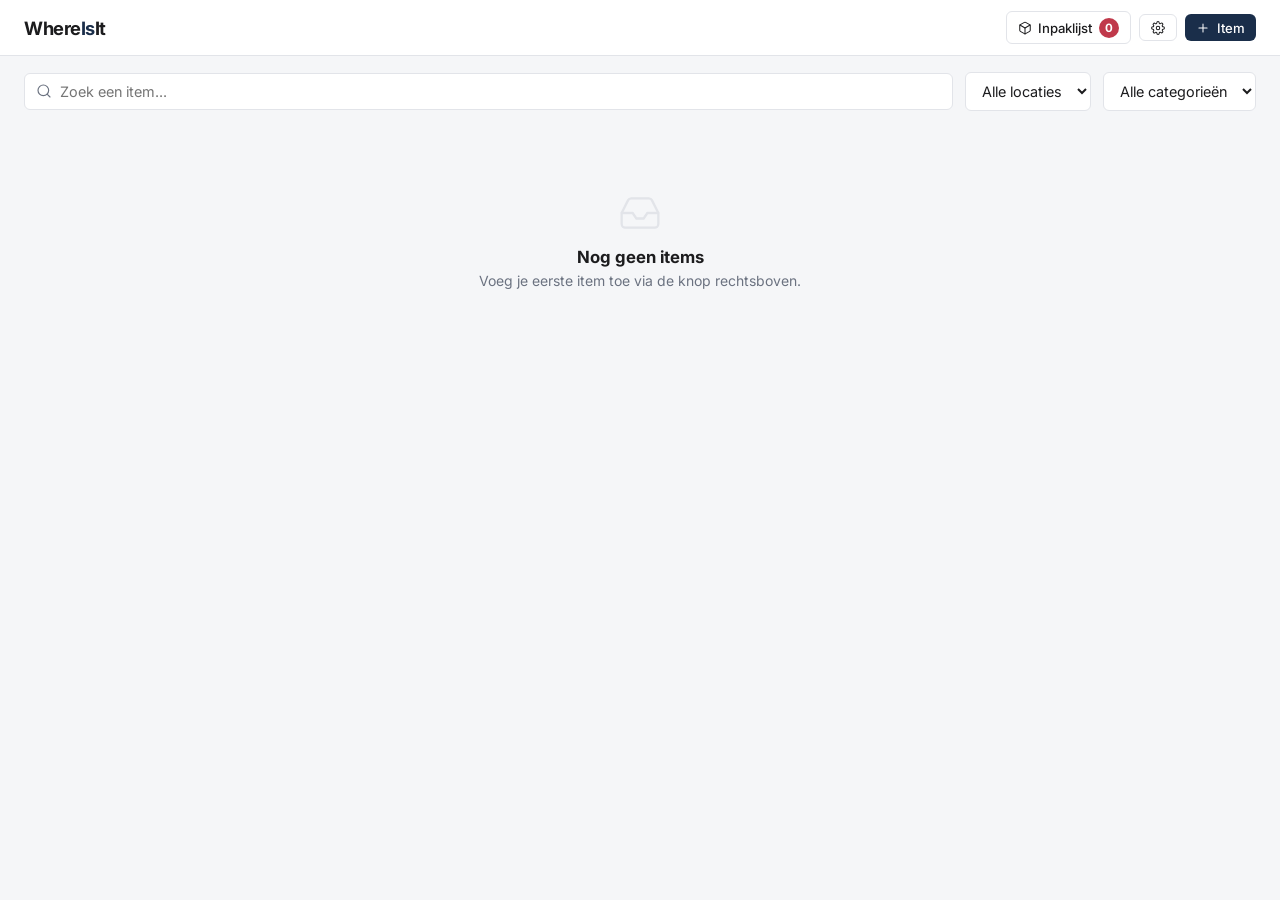
==== index.html @ 92413d5d "Split the html file in their own files" ====
<!DOCTYPE html>
<html lang="nl">
<head>
  <meta charset="UTF-8" />
  <meta name="viewport" content="width=device-width, initial-scale=1.0, viewport-fit=cover" />
  <title>WhereIsIt</title>
  <link rel="preconnect" href="https://fonts.googleapis.com" />
  <link rel="preconnect" href="https://fonts.gstatic.com" crossorigin />
  <link href="https://fonts.googleapis.com/css2?family=Inter:wght@400;500;600;700&display=swap" rel="stylesheet" />
  <link rel="stylesheet" href="style.css" />
</head>
<body>

<!-- TOPBAR -->
<header class="topbar">
  <div class="topbar-logo">Where<span>Is</span>It</div>
  <div class="topbar-actions">
    <button class="btn btn-ghost btn-sm" id="openPackingBtn">
      <span class="ic">
        <svg viewBox="0 0 24 24"><path d="M21 16V8a2 2 0 0 0-1-1.73l-7-4a2 2 0 0 0-2 0l-7 4A2 2 0 0 0 3 8v8a2 2 0 0 0 1 1.73l7 4a2 2 0 0 0 2 0l7-4A2 2 0 0 0 21 16z"/><polyline points="3.27 6.96 12 12.01 20.73 6.96"/><line x1="12" y1="22.08" x2="12" y2="12"/></svg>
      </span>
      Inpaklijst
      <span class="pack-count" id="packCount">0</span>
    </button>
    <button class="btn btn-ghost btn-sm" id="openSettingsBtn" title="Instellingen">
      <span class="ic">
        <svg viewBox="0 0 24 24"><circle cx="12" cy="12" r="3"/><path d="M19.4 15a1.65 1.65 0 0 0 .33 1.82l.06.06a2 2 0 0 1-2.83 2.83l-.06-.06a1.65 1.65 0 0 0-1.82-.33 1.65 1.65 0 0 0-1 1.51V21a2 2 0 0 1-4 0v-.09A1.65 1.65 0 0 0 9 19.4a1.65 1.65 0 0 0-1.82.33l-.06.06a2 2 0 0 1-2.83-2.83l.06-.06A1.65 1.65 0 0 0 4.68 15a1.65 1.65 0 0 0-1.51-1H3a2 2 0 0 1 0-4h.09A1.65 1.65 0 0 0 4.6 9a1.65 1.65 0 0 0-.33-1.82l-.06-.06a2 2 0 0 1 2.83-2.83l.06.06A1.65 1.65 0 0 0 9 4.68a1.65 1.65 0 0 0 1-1.51V3a2 2 0 0 1 4 0v.09a1.65 1.65 0 0 0 1 1.51 1.65 1.65 0 0 0 1.82-.33l.06-.06a2 2 0 0 1 2.83 2.83l-.06.06A1.65 1.65 0 0 0 19.4 9a1.65 1.65 0 0 0 1.51 1H21a2 2 0 0 1 0 4h-.09a1.65 1.65 0 0 0-1.51 1z"/></svg>
      </span>
    </button>
    <button class="btn btn-primary btn-sm" id="openAddBtn">
      <span class="ic">
        <svg viewBox="0 0 24 24"><line x1="12" y1="5" x2="12" y2="19"/><line x1="5" y1="12" x2="19" y2="12"/></svg>
      </span>
      Item
    </button>
  </div>
</header>

<!-- TOOLBAR -->
<div class="toolbar">
  <div class="search-wrap">
    <span class="search-icon ic">
      <svg viewBox="0 0 24 24"><circle cx="11" cy="11" r="8"/><line x1="21" y1="21" x2="16.65" y2="16.65"/></svg>
    </span>
    <input class="search-input" id="searchInput" type="search" placeholder="Zoek een item..." />
  </div>
  <select class="filter-select" id="filterLoc"></select>
  <select class="filter-select" id="filterCat">
    <option value="">Alle categorieën</option>
  </select>
</div>

<!-- PACK BANNER -->
<div class="pack-banner" id="packBanner" style="display:none">
  <span class="pack-banner-title">
    <span class="ic">
      <svg viewBox="0 0 24 24"><path d="M21 16V8a2 2 0 0 0-1-1.73l-7-4a2 2 0 0 0-2 0l-7 4A2 2 0 0 0 3 8v8a2 2 0 0 0 1 1.73l7 4a2 2 0 0 0 2 0l7-4A2 2 0 0 0 21 16z"/><polyline points="3.27 6.96 12 12.01 20.73 6.96"/><line x1="12" y1="22.08" x2="12" y2="12"/></svg>
    </span>
    Inpaklijst actief
  </span>
  <div style="display:flex;gap:.5rem">
    <button class="btn btn-ghost btn-sm" id="openPackingBtn2">Bekijken</button>
    <button class="btn btn-ghost btn-sm" id="clearPackBtn">Leegmaken</button>
  </div>
</div>

<!-- ITEM GRID -->
<div class="grid" id="itemGrid"></div>

<!-- MODAL: ITEM TOEVOEGEN / BEWERKEN -->
<div class="modal-backdrop" id="itemModal">
  <div class="modal">
    <div class="modal-header">
      <span class="modal-title" id="itemModalTitle">Item toevoegen</span>
      <button class="modal-close" id="itemModalClose"><svg viewBox="0 0 24 24"><line x1="18" y1="6" x2="6" y2="18"/><line x1="6" y1="6" x2="18" y2="18"/></svg></button>
    </div>
    <div class="form-group">
      <label class="form-label">Naam</label>
      <input class="form-input" id="fName" placeholder="Bijv. Voetbalschoenen" />
    </div>
    <div class="form-row">
      <div class="form-group">
        <label class="form-label">Locatie</label>
        <select class="form-select" id="fLoc"></select>
      </div>
      <div class="form-group">
        <label class="form-label">Categorie</label>
        <select class="form-select" id="fCat">
          <option>Kleding</option><option>Elektronica</option><option>Sport</option>
          <option>School</option><option>Persoonlijk</option><option>Overig</option>
        </select>
      </div>
    </div>
    <div class="form-group">
      <label class="form-label">Notitie (optioneel)</label>
      <textarea class="form-textarea" id="fNote" placeholder="Extra informatie..."></textarea>
    </div>
    <div class="form-group">
      <label class="form-label">Foto (optioneel)</label>
      <div class="img-preview" id="imgPreview">
        <svg id="imgPlaceholderIcon" viewBox="0 0 24 24"><rect x="3" y="3" width="18" height="18" rx="2"/><circle cx="8.5" cy="8.5" r="1.5"/><polyline points="21 15 16 10 5 21"/></svg>
        <span id="imgPlaceholderText">Klik om foto toe te voegen</span>
        <img id="imgPreviewImg" src="" style="display:none" alt="preview" />
        <input type="file" accept="image/*" id="fImg" />
      </div>
    </div>
    <div class="modal-footer">
      <button class="btn btn-ghost" id="itemModalCancel">Annuleren</button>
      <button class="btn btn-primary" id="itemModalSave">Opslaan</button>
    </div>
  </div>
</div>

<!-- MODAL: VERWIJDER BEVESTIGING -->
<div class="modal-backdrop" id="deleteModal">
  <div class="modal" style="max-width:360px">
    <div class="modal-header">
      <span class="modal-title">Item verwijderen</span>
      <button class="modal-close" id="deleteModalClose"><svg viewBox="0 0 24 24"><line x1="18" y1="6" x2="6" y2="18"/><line x1="6" y1="6" x2="18" y2="18"/></svg></button>
    </div>
    <p style="font-size:.9rem;color:var(--text-muted)">Weet je zeker dat je <strong id="deleteItemName"></strong> wil verwijderen? Dit kan niet ongedaan worden gemaakt.</p>
    <div class="modal-footer">
      <button class="btn btn-ghost" id="deleteCancelBtn">Annuleren</button>
      <button class="btn btn-danger" id="deleteConfirmBtn">Verwijderen</button>
    </div>
  </div>
</div>

<!-- MODAL: INPAKLIJST -->
<div class="modal-backdrop" id="packModal">
  <div class="modal">
    <div class="modal-header">
      <span class="modal-title">Inpaklijst</span>
      <button class="modal-close" id="packModalClose"><svg viewBox="0 0 24 24"><line x1="18" y1="6" x2="6" y2="18"/><line x1="6" y1="6" x2="18" y2="18"/></svg></button>
    </div>
    <p style="font-size:.85rem;color:var(--text-muted)">Items die je wil meenemen bij je volgende verhuizing.</p>
    <div class="pack-list" id="packList"></div>
    <div class="modal-footer">
      <button class="btn btn-ghost" id="clearPackBtn2">Lijst leegmaken</button>
      <button class="btn btn-primary" id="packModalClose2">Sluiten</button>
    </div>
  </div>
</div>

<!-- MODAL: INSTELLINGEN -->
<div class="modal-backdrop" id="settingsModal">
  <div class="modal">
    <div class="modal-header">
      <span class="modal-title">Instellingen</span>
      <button class="modal-close" id="settingsModalClose"><svg viewBox="0 0 24 24"><line x1="18" y1="6" x2="6" y2="18"/><line x1="6" y1="6" x2="18" y2="18"/></svg></button>
    </div>
    <p style="font-size:.84rem;color:var(--text-muted);font-weight:500;text-transform:uppercase;letter-spacing:.04em">Locatienamen</p>
    <div class="form-row">
      <div class="form-group">
        <label class="form-label">Locatie A</label>
        <input class="form-input" id="sLocA" placeholder="Papa" />
      </div>
      <div class="form-group">
        <label class="form-label">Locatie B</label>
        <input class="form-input" id="sLocB" placeholder="Mama" />
      </div>
    </div>
    <div class="modal-footer">
      <button class="btn btn-ghost" id="settingsCancel">Annuleren</button>
      <button class="btn btn-primary" id="settingsSave">Opslaan</button>
    </div>
  </div>
</div>

<script src="script.js"></script>
</body>
</html>
---- style.css ----
/* ── THEME TOKENS ── */
:root {
  --bg:          #f5f6f8;
  --surface:     #ffffff;
  --border:      #e2e4e9;
  --text:        #1c1c1e;
  --text-muted:  #6b7280;
  --shadow:      0 1px 4px rgba(0,0,0,.08);
  --loc-a:       #1a2e4a;
  --loc-a-light: #e8edf5;
  --loc-b:       #c0394b;
  --loc-b-light: #faeaec;
  --accent:      #1a2e4a;
  --radius:      10px;
  --radius-sm:   6px;
}

/* ── RESET ── */
*, *::before, *::after { box-sizing: border-box; margin: 0; padding: 0; }
body { font-family: 'Inter', sans-serif; background: var(--bg); color: var(--text); min-height: 100vh; }
button { cursor: pointer; font-family: inherit; border: none; background: none; }
input, select, textarea { font-family: inherit; }

/* ── ICON SYSTEM ──
   Alle SVG-iconen zijn standaard 16x16, stroke-width 1.75.
   Gebruik .ic-sm, .ic-lg, .ic-xl voor andere groottes.        */
.ic { display: inline-flex; align-items: center; justify-content: center; flex-shrink: 0; }
.ic svg { width: 16px; height: 16px; fill: none; stroke: currentColor; stroke-width: 1.75; stroke-linecap: round; stroke-linejoin: round; }
.ic-sm svg { width: 13px; height: 13px; }
.ic-lg svg { width: 28px; height: 28px; stroke-width: 1.5; }
.ic-xl svg { width: 44px; height: 44px; stroke-width: 1.25; }

/* ── TOPBAR ── */
.topbar {
  background: var(--surface);
  border-bottom: 1px solid var(--border);
  padding: 0 1.5rem;
  display: flex; align-items: center; justify-content: space-between;
  height: 56px; position: sticky; top: 0; z-index: 100;
}
.topbar-logo { font-size: 1.15rem; font-weight: 700; letter-spacing: -.5px; }
.topbar-logo span { color: var(--loc-a); }
.topbar-actions { display: flex; gap: .5rem; align-items: center; }

/* ── TOOLBAR ── */
.toolbar { padding: 1rem 1.5rem; display: flex; gap: .75rem; align-items: center; flex-wrap: wrap; }
.search-wrap { position: relative; flex: 1; min-width: 180px; }
.search-wrap .search-icon {
  position: absolute; left: .75rem; top: 50%; transform: translateY(-50%);
  color: var(--text-muted); pointer-events: none;
}
.search-input {
  width: 100%; padding: .55rem .75rem .55rem 2.2rem;
  border: 1px solid var(--border); border-radius: var(--radius-sm);
  font-size: .9rem; background: var(--surface); color: var(--text);
  outline: none; transition: border-color .15s;
}
.search-input:focus { border-color: var(--accent); }
.filter-select {
  padding: .55rem .75rem; border: 1px solid var(--border);
  border-radius: var(--radius-sm); font-size: .9rem;
  background: var(--surface); color: var(--text); outline: none;
}

/* ── BUTTONS ── */
.btn {
  display: inline-flex; align-items: center; gap: .4rem;
  padding: .55rem 1rem; border-radius: var(--radius-sm);
  font-size: .9rem; font-weight: 500;
  transition: opacity .15s, background .15s;
}
.btn:hover { opacity: .88; }
.btn-primary { background: var(--accent); color: #fff; }
.btn-ghost { border: 1px solid var(--border); background: var(--surface); color: var(--text); }
.btn-danger { background: #dc2626; color: #fff; }
.btn-sm { padding: .35rem .7rem; font-size: .82rem; }
.btn .ic svg { width: 14px; height: 14px; }

/* ── ICON BUTTONS ── */
.icon-btn {
  width: 28px; height: 28px; border-radius: var(--radius-sm);
  display: inline-flex; align-items: center; justify-content: center;
  color: var(--text-muted); transition: background .15s, color .15s;
}
.icon-btn:hover { background: var(--bg); color: var(--text); }
.icon-btn.pack-active { color: var(--loc-a); }
.icon-btn svg { width: 14px; height: 14px; fill: none; stroke: currentColor; stroke-width: 1.75; stroke-linecap: round; stroke-linejoin: round; }

/* ── PACK BANNER ── */
.pack-banner {
  margin: 0 1.5rem .5rem;
  background: var(--surface); border: 1px solid var(--border);
  border-radius: var(--radius); padding: .75rem 1rem;
  display: flex; align-items: center; justify-content: space-between;
  gap: .5rem; flex-wrap: wrap;
}
.pack-banner-title { font-weight: 600; font-size: .95rem; display: flex; align-items: center; gap: .5rem; }
.pack-count {
  display: inline-flex; align-items: center; justify-content: center;
  min-width: 20px; height: 20px; padding: 0 5px;
  background: var(--loc-b); color: #fff;
  border-radius: 99px; font-size: .72rem; font-weight: 700;
}

/* ── GRID ── */
.grid {
  display: grid;
  grid-template-columns: repeat(auto-fill, minmax(240px, 1fr));
  gap: 1rem;
  padding: 0 1.5rem 2rem;
}

/* ── CARD ── */
.card {
  background: var(--surface); border: 1px solid var(--border);
  border-radius: var(--radius); overflow: hidden; box-shadow: var(--shadow);
  display: flex; flex-direction: column;
  transition: transform .15s, box-shadow .15s;
}
.card:hover { transform: translateY(-2px); box-shadow: 0 4px 12px rgba(0,0,0,.1); }
.card-img {
  width: 100%; height: 150px; background: var(--bg);
  display: flex; align-items: center; justify-content: center;
  color: var(--text-muted);
}
.card-img img { width: 100%; height: 100%; object-fit: cover; }
.card-body { padding: .85rem; flex: 1; display: flex; flex-direction: column; gap: .4rem; }
.card-name { font-weight: 600; font-size: .95rem; }
.card-note { font-size: .82rem; color: var(--text-muted); flex: 1; }
.card-footer {
  padding: .6rem .85rem; border-top: 1px solid var(--border);
  display: flex; align-items: center; justify-content: space-between; gap: .5rem;
}
.card-actions { display: flex; gap: .35rem; }

/* ── TAGS ── */
.tag {
  display: inline-flex; align-items: center; gap: .3rem;
  padding: .2rem .55rem; border-radius: 99px; font-size: .74rem; font-weight: 500;
}
.tag svg { width: 11px; height: 11px; fill: none; stroke: currentColor; stroke-width: 1.75; stroke-linecap: round; stroke-linejoin: round; }
.tag-loc-a { background: var(--loc-a-light); color: var(--loc-a); }
.tag-loc-b { background: var(--loc-b-light); color: var(--loc-b); }
.tag-cat   { background: var(--bg); color: var(--text-muted); border: 1px solid var(--border); }

/* ── EMPTY STATE ── */
.empty { grid-column: 1 / -1; text-align: center; padding: 4rem 1rem; color: var(--text-muted); }
.empty-icon { display: flex; justify-content: center; margin-bottom: .75rem; color: var(--border); }
.empty h3 { font-size: 1.05rem; color: var(--text); margin-bottom: .35rem; }
.empty p { font-size: .875rem; }

/* ── MODAL ── */
.modal-backdrop {
  position: fixed; inset: 0; background: rgba(0,0,0,.45);
  z-index: 200; display: flex; align-items: center; justify-content: center;
  padding: 1rem; opacity: 0; pointer-events: none; transition: opacity .2s;
}
.modal-backdrop.open { opacity: 1; pointer-events: all; }
.modal {
  background: var(--surface); border-radius: var(--radius);
  width: 100%; max-width: 480px; max-height: 90vh; overflow-y: auto;
  padding: 1.5rem; display: flex; flex-direction: column; gap: 1rem;
  transform: translateY(12px); transition: transform .2s;
}
.modal-backdrop.open .modal { transform: translateY(0); }
.modal-header { display: flex; align-items: center; justify-content: space-between; }
.modal-title { font-size: 1.05rem; font-weight: 700; }
.modal-close {
  width: 30px; height: 30px; border-radius: var(--radius-sm);
  display: flex; align-items: center; justify-content: center; color: var(--text-muted);
}
.modal-close:hover { background: var(--bg); }
.modal-close svg { width: 16px; height: 16px; fill: none; stroke: currentColor; stroke-width: 1.75; stroke-linecap: round; stroke-linejoin: round; }
.modal-footer { display: flex; gap: .5rem; justify-content: flex-end; }

/* ── FORM ── */
.form-group { display: flex; flex-direction: column; gap: .4rem; }
.form-label { font-size: .84rem; font-weight: 500; }
.form-input, .form-select, .form-textarea {
  padding: .6rem .75rem; border: 1px solid var(--border);
  border-radius: var(--radius-sm); font-size: .9rem;
  color: var(--text); background: var(--surface); outline: none; transition: border-color .15s;
}
.form-input:focus, .form-select:focus, .form-textarea:focus { border-color: var(--accent); }
.form-textarea { resize: vertical; min-height: 70px; }
.form-row { display: flex; gap: .75rem; }
.form-row .form-group { flex: 1; }

/* ── IMAGE UPLOAD ── */
.img-preview {
  width: 100%; height: 140px;
  border: 2px dashed var(--border); border-radius: var(--radius-sm);
  display: flex; flex-direction: column; align-items: center; justify-content: center;
  gap: .4rem; color: var(--text-muted); font-size: .84rem;
  cursor: pointer; overflow: hidden; position: relative; background: var(--bg);
}
.img-preview img { position: absolute; inset: 0; width: 100%; height: 100%; object-fit: cover; }
.img-preview input[type=file] { position: absolute; inset: 0; opacity: 0; cursor: pointer; }
.img-preview svg { width: 24px; height: 24px; fill: none; stroke: currentColor; stroke-width: 1.5; stroke-linecap: round; stroke-linejoin: round; }

/* ── PACK LIST (modal) ── */
.pack-list { display: flex; flex-direction: column; gap: .5rem; max-height: 50vh; overflow-y: auto; }
.pack-item {
  display: flex; align-items: center; gap: .75rem;
  padding: .6rem .75rem; background: var(--bg); border-radius: var(--radius-sm);
}
.pack-item-icon { color: var(--text-muted); display: flex; }
.pack-item-icon svg { width: 16px; height: 16px; fill: none; stroke: currentColor; stroke-width: 1.75; stroke-linecap: round; stroke-linejoin: round; }
.pack-item-name { font-weight: 500; font-size: .9rem; flex: 1; }
.pack-item-loc { font-size: .8rem; color: var(--text-muted); }

/* ── RESPONSIVE ── */
@media (max-width: 600px) {
  .toolbar, .grid { padding-left: 1rem; padding-right: 1rem; }
  .pack-banner { margin-left: 1rem; margin-right: 1rem; }
}
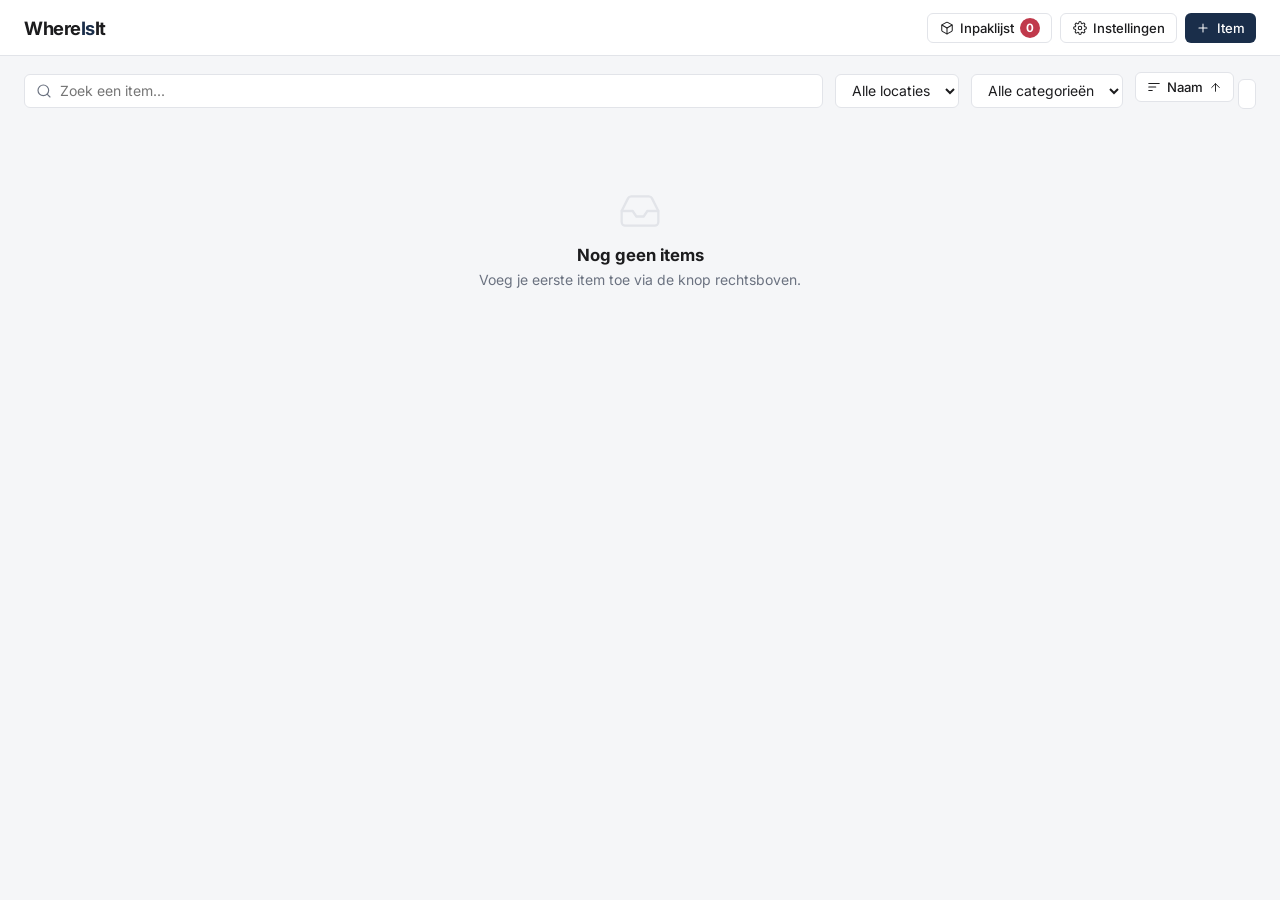
==== commit 7d351745: "feat: split codebase into modules and add locations, categories, history, import/export and sorting" ====
--- a/index.html
+++ b/index.html
@@ -16,21 +16,15 @@
   <div class="topbar-logo">Where<span>Is</span>It</div>
   <div class="topbar-actions">
     <button class="btn btn-ghost btn-sm" id="openPackingBtn">
-      <span class="ic">
-        <svg viewBox="0 0 24 24"><path d="M21 16V8a2 2 0 0 0-1-1.73l-7-4a2 2 0 0 0-2 0l-7 4A2 2 0 0 0 3 8v8a2 2 0 0 0 1 1.73l7 4a2 2 0 0 0 2 0l7-4A2 2 0 0 0 21 16z"/><polyline points="3.27 6.96 12 12.01 20.73 6.96"/><line x1="12" y1="22.08" x2="12" y2="12"/></svg>
-      </span>
-      Inpaklijst
-      <span class="pack-count" id="packCount">0</span>
+      <span class="ic"><svg viewBox="0 0 24 24"><path d="M21 16V8a2 2 0 0 0-1-1.73l-7-4a2 2 0 0 0-2 0l-7 4A2 2 0 0 0 3 8v8a2 2 0 0 0 1 1.73l7 4a2 2 0 0 0 2 0l7-4A2 2 0 0 0 21 16z"/><polyline points="3.27 6.96 12 12.01 20.73 6.96"/><line x1="12" y1="22.08" x2="12" y2="12"/></svg></span>
+      Inpaklijst <span class="pack-count" id="packCount">0</span>
     </button>
     <button class="btn btn-ghost btn-sm" id="openSettingsBtn" title="Instellingen">
-      <span class="ic">
-        <svg viewBox="0 0 24 24"><circle cx="12" cy="12" r="3"/><path d="M19.4 15a1.65 1.65 0 0 0 .33 1.82l.06.06a2 2 0 0 1-2.83 2.83l-.06-.06a1.65 1.65 0 0 0-1.82-.33 1.65 1.65 0 0 0-1 1.51V21a2 2 0 0 1-4 0v-.09A1.65 1.65 0 0 0 9 19.4a1.65 1.65 0 0 0-1.82.33l-.06.06a2 2 0 0 1-2.83-2.83l.06-.06A1.65 1.65 0 0 0 4.68 15a1.65 1.65 0 0 0-1.51-1H3a2 2 0 0 1 0-4h.09A1.65 1.65 0 0 0 4.6 9a1.65 1.65 0 0 0-.33-1.82l-.06-.06a2 2 0 0 1 2.83-2.83l.06.06A1.65 1.65 0 0 0 9 4.68a1.65 1.65 0 0 0 1-1.51V3a2 2 0 0 1 4 0v.09a1.65 1.65 0 0 0 1 1.51 1.65 1.65 0 0 0 1.82-.33l.06-.06a2 2 0 0 1 2.83 2.83l-.06.06A1.65 1.65 0 0 0 19.4 9a1.65 1.65 0 0 0 1.51 1H21a2 2 0 0 1 0 4h-.09a1.65 1.65 0 0 0-1.51 1z"/></svg>
-      </span>
+      <span class="ic"><svg viewBox="0 0 24 24"><circle cx="12" cy="12" r="3"/><path d="M19.4 15a1.65 1.65 0 0 0 .33 1.82l.06.06a2 2 0 0 1-2.83 2.83l-.06-.06a1.65 1.65 0 0 0-1.82-.33 1.65 1.65 0 0 0-1 1.51V21a2 2 0 0 1-4 0v-.09A1.65 1.65 0 0 0 9 19.4a1.65 1.65 0 0 0-1.82.33l-.06.06a2 2 0 0 1-2.83-2.83l.06-.06A1.65 1.65 0 0 0 4.68 15a1.65 1.65 0 0 0-1.51-1H3a2 2 0 0 1 0-4h.09A1.65 1.65 0 0 0 4.6 9a1.65 1.65 0 0 0-.33-1.82l-.06-.06a2 2 0 0 1 2.83-2.83l.06.06A1.65 1.65 0 0 0 9 4.68a1.65 1.65 0 0 0 1-1.51V3a2 2 0 0 1 4 0v.09a1.65 1.65 0 0 0 1 1.51 1.65 1.65 0 0 0 1.82-.33l.06-.06a2 2 0 0 1 2.83 2.83l-.06.06A1.65 1.65 0 0 0 19.4 9a1.65 1.65 0 0 0 1.51 1H21a2 2 0 0 1 0 4h-.09a1.65 1.65 0 0 0-1.51 1z"/></svg></span>
+      Instellingen
     </button>
     <button class="btn btn-primary btn-sm" id="openAddBtn">
-      <span class="ic">
-        <svg viewBox="0 0 24 24"><line x1="12" y1="5" x2="12" y2="19"/><line x1="5" y1="12" x2="19" y2="12"/></svg>
-      </span>
+      <span class="ic"><svg viewBox="0 0 24 24"><line x1="12" y1="5" x2="12" y2="19"/><line x1="5" y1="12" x2="19" y2="12"/></svg></span>
       Item
     </button>
   </div>
@@ -39,28 +33,34 @@
 <!-- TOOLBAR -->
 <div class="toolbar">
   <div class="search-wrap">
-    <span class="search-icon ic">
-      <svg viewBox="0 0 24 24"><circle cx="11" cy="11" r="8"/><line x1="21" y1="21" x2="16.65" y2="16.65"/></svg>
-    </span>
+    <span class="search-icon ic"><svg viewBox="0 0 24 24"><circle cx="11" cy="11" r="8"/><line x1="21" y1="21" x2="16.65" y2="16.65"/></svg></span>
     <input class="search-input" id="searchInput" type="search" placeholder="Zoek een item..." />
   </div>
   <select class="filter-select" id="filterLoc"></select>
-  <select class="filter-select" id="filterCat">
-    <option value="">Alle categorieën</option>
-  </select>
+  <select class="filter-select" id="filterCat"></select>
+  <div class="sort-wrap">
+    <button class="btn btn-ghost btn-sm" id="sortBtn">
+      <span class="ic"><svg viewBox="0 0 24 24"><line x1="3" y1="6" x2="21" y2="6"/><line x1="3" y1="12" x2="15" y2="12"/><line x1="3" y1="18" x2="9" y2="18"/></svg></span>
+      <span class="sort-btn-inner"><span id="sortLabel">Naam</span> <span id="sortDir"></span></span>
+    </button>
+    <button class="btn btn-ghost btn-sm" id="sortDirBtn" title="Richting omdraaien" style="padding:0 .5rem">
+      <span id="sortDirIcon"></span>
+    </button>
+    <div class="sort-dropdown" id="sortDropdown">
+      <div id="sortMenu"></div>
+    </div>
+  </div>
 </div>
 
 <!-- PACK BANNER -->
 <div class="pack-banner" id="packBanner" style="display:none">
   <span class="pack-banner-title">
-    <span class="ic">
-      <svg viewBox="0 0 24 24"><path d="M21 16V8a2 2 0 0 0-1-1.73l-7-4a2 2 0 0 0-2 0l-7 4A2 2 0 0 0 3 8v8a2 2 0 0 0 1 1.73l7 4a2 2 0 0 0 2 0l7-4A2 2 0 0 0 21 16z"/><polyline points="3.27 6.96 12 12.01 20.73 6.96"/><line x1="12" y1="22.08" x2="12" y2="12"/></svg>
-    </span>
+    <span class="ic"><svg viewBox="0 0 24 24"><path d="M21 16V8a2 2 0 0 0-1-1.73l-7-4a2 2 0 0 0-2 0l-7 4A2 2 0 0 0 3 8v8a2 2 0 0 0 1 1.73l7 4a2 2 0 0 0 2 0l7-4A2 2 0 0 0 21 16z"/><polyline points="3.27 6.96 12 12.01 20.73 6.96"/><line x1="12" y1="22.08" x2="12" y2="12"/></svg></span>
     Inpaklijst actief
   </span>
   <div style="display:flex;gap:.5rem">
     <button class="btn btn-ghost btn-sm" id="openPackingBtn2">Bekijken</button>
-    <button class="btn btn-ghost btn-sm" id="clearPackBtn">Leegmaken</button>
+    <button class="btn btn-ghost btn-sm" id="clearPackBannerBtn">Leegmaken</button>
   </div>
 </div>
 
@@ -85,10 +85,7 @@
       </div>
       <div class="form-group">
         <label class="form-label">Categorie</label>
-        <select class="form-select" id="fCat">
-          <option>Kleding</option><option>Elektronica</option><option>Sport</option>
-          <option>School</option><option>Persoonlijk</option><option>Overig</option>
-        </select>
+        <select class="form-select" id="fCat"></select>
       </div>
     </div>
     <div class="form-group">
@@ -136,37 +133,94 @@
     <p style="font-size:.85rem;color:var(--text-muted)">Items die je wil meenemen bij je volgende verhuizing.</p>
     <div class="pack-list" id="packList"></div>
     <div class="modal-footer">
-      <button class="btn btn-ghost" id="clearPackBtn2">Lijst leegmaken</button>
+      <button class="btn btn-ghost" id="clearPackBtn">Lijst leegmaken</button>
       <button class="btn btn-primary" id="packModalClose2">Sluiten</button>
+    </div>
+  </div>
+</div>
+
+<!-- MODAL: GESCHIEDENIS -->
+<div class="modal-backdrop" id="historyModal">
+  <div class="modal">
+    <div class="modal-header">
+      <span class="modal-title">Geschiedenis — <span id="historyItemName"></span></span>
+      <button class="modal-close" id="historyModalClose"><svg viewBox="0 0 24 24"><line x1="18" y1="6" x2="6" y2="18"/><line x1="6" y1="6" x2="18" y2="18"/></svg></button>
+    </div>
+    <div class="history-list" id="historyList"></div>
+    <div class="modal-footer">
+      <button class="btn btn-primary" id="historyModalClose2">Sluiten</button>
     </div>
   </div>
 </div>
 
 <!-- MODAL: INSTELLINGEN -->
 <div class="modal-backdrop" id="settingsModal">
-  <div class="modal">
+  <div class="modal" style="max-width:520px">
     <div class="modal-header">
       <span class="modal-title">Instellingen</span>
       <button class="modal-close" id="settingsModalClose"><svg viewBox="0 0 24 24"><line x1="18" y1="6" x2="6" y2="18"/><line x1="6" y1="6" x2="18" y2="18"/></svg></button>
     </div>
-    <p style="font-size:.84rem;color:var(--text-muted);font-weight:500;text-transform:uppercase;letter-spacing:.04em">Locatienamen</p>
-    <div class="form-row">
-      <div class="form-group">
-        <label class="form-label">Locatie A</label>
-        <input class="form-input" id="sLocA" placeholder="Papa" />
-      </div>
-      <div class="form-group">
-        <label class="form-label">Locatie B</label>
-        <input class="form-input" id="sLocB" placeholder="Mama" />
-      </div>
-    </div>
-    <div class="modal-footer">
-      <button class="btn btn-ghost" id="settingsCancel">Annuleren</button>
-      <button class="btn btn-primary" id="settingsSave">Opslaan</button>
-    </div>
-  </div>
-</div>
-
-<script src="script.js"></script>
+
+    <!-- Locaties -->
+    <div class="settings-section">
+      <div class="modal-section-title">Locaties</div>
+      <div id="locationsList"></div>
+      <div class="settings-add-row">
+        <input class="form-input" id="newLocationName" placeholder="Nieuwe locatie..." />
+        <button class="btn btn-primary btn-sm" id="addLocationBtn">
+          <span class="ic"><svg viewBox="0 0 24 24"><line x1="12" y1="5" x2="12" y2="19"/><line x1="5" y1="12" x2="19" y2="12"/></svg></span>
+          Toevoegen
+        </button>
+      </div>
+    </div>
+
+    <!-- Categorieën -->
+    <div class="settings-section">
+      <div class="modal-section-title">Categorieën</div>
+      <div id="categoriesList"></div>
+      <div class="settings-add-row">
+        <input class="form-input" id="newCategoryName" placeholder="Nieuwe categorie..." />
+        <button class="btn btn-primary btn-sm" id="addCategoryBtn">
+          <span class="ic"><svg viewBox="0 0 24 24"><line x1="12" y1="5" x2="12" y2="19"/><line x1="5" y1="12" x2="19" y2="12"/></svg></span>
+          Toevoegen
+        </button>
+      </div>
+    </div>
+
+    <!-- Im-/export -->
+    <div class="settings-section">
+      <div class="modal-section-title">Im-/export</div>
+      <div class="export-row">
+        <button class="btn btn-ghost btn-sm" id="exportJsonBtn">
+          <span class="ic"><svg viewBox="0 0 24 24"><path d="M21 15v4a2 2 0 0 1-2 2H5a2 2 0 0 1-2-2v-4"/><polyline points="7 10 12 15 17 10"/><line x1="12" y1="15" x2="12" y2="3"/></svg></span>
+          Exporteer JSON
+        </button>
+        <button class="btn btn-ghost btn-sm" id="exportCsvBtn">
+          <span class="ic"><svg viewBox="0 0 24 24"><path d="M21 15v4a2 2 0 0 1-2 2H5a2 2 0 0 1-2-2v-4"/><polyline points="7 10 12 15 17 10"/><line x1="12" y1="15" x2="12" y2="3"/></svg></span>
+          Exporteer CSV
+        </button>
+        <button class="btn btn-ghost btn-sm" id="importJsonBtn">
+          <span class="ic"><svg viewBox="0 0 24 24"><path d="M21 15v4a2 2 0 0 1-2 2H5a2 2 0 0 1-2-2v-4"/><polyline points="17 8 12 3 7 8"/><line x1="12" y1="3" x2="12" y2="15"/></svg></span>
+          Importeer JSON
+        </button>
+        <input type="file" id="importJsonFile" accept=".json" style="display:none" />
+      </div>
+    </div>
+
+    <div class="modal-footer">
+      <button class="btn btn-primary" id="settingsClose">Sluiten</button>
+    </div>
+  </div>
+</div>
+
+<!-- JS: volgorde is belangrijk, afhankelijkheden eerst -->
+<script src="js/storage.js"></script>
+<script src="js/locations.js"></script>
+<script src="js/categories.js"></script>
+<script src="js/items.js"></script>
+<script src="js/packlist.js"></script>
+<script src="js/importexport.js"></script>
+<script src="js/ui.js"></script>
+<script src="js/main.js"></script>
 </body>
 </html>
--- a/style.css
+++ b/style.css
@@ -1,18 +1,14 @@
 /* ── THEME TOKENS ── */
 :root {
-  --bg:          #f5f6f8;
-  --surface:     #ffffff;
-  --border:      #e2e4e9;
-  --text:        #1c1c1e;
-  --text-muted:  #6b7280;
-  --shadow:      0 1px 4px rgba(0,0,0,.08);
-  --loc-a:       #1a2e4a;
-  --loc-a-light: #e8edf5;
-  --loc-b:       #c0394b;
-  --loc-b-light: #faeaec;
-  --accent:      #1a2e4a;
-  --radius:      10px;
-  --radius-sm:   6px;
+  --bg:         #f5f6f8;
+  --surface:    #ffffff;
+  --border:     #e2e4e9;
+  --text:       #1c1c1e;
+  --text-muted: #6b7280;
+  --shadow:     0 1px 4px rgba(0,0,0,.08);
+  --accent:     #1a2e4a;
+  --radius:     10px;
+  --radius-sm:  6px;
 }
 
 /* ── RESET ── */
@@ -21,9 +17,7 @@
 button { cursor: pointer; font-family: inherit; border: none; background: none; }
 input, select, textarea { font-family: inherit; }
 
-/* ── ICON SYSTEM ──
-   Alle SVG-iconen zijn standaard 16x16, stroke-width 1.75.
-   Gebruik .ic-sm, .ic-lg, .ic-xl voor andere groottes.        */
+/* ── ICON SYSTEM ── */
 .ic { display: inline-flex; align-items: center; justify-content: center; flex-shrink: 0; }
 .ic svg { width: 16px; height: 16px; fill: none; stroke: currentColor; stroke-width: 1.75; stroke-linecap: round; stroke-linejoin: round; }
 .ic-sm svg { width: 13px; height: 13px; }
@@ -39,8 +33,34 @@
   height: 56px; position: sticky; top: 0; z-index: 100;
 }
 .topbar-logo { font-size: 1.15rem; font-weight: 700; letter-spacing: -.5px; }
-.topbar-logo span { color: var(--loc-a); }
+.topbar-logo span { color: var(--accent); }
 .topbar-actions { display: flex; gap: .5rem; align-items: center; }
+
+/* ── BUTTONS ── */
+.btn {
+  display: inline-flex; align-items: center; justify-content: center; gap: .4rem;
+  height: 34px; padding: 0 .9rem;
+  border-radius: var(--radius-sm);
+  font-size: .875rem; font-weight: 500;
+  transition: opacity .15s, background .15s;
+  white-space: nowrap;
+}
+.btn:hover { opacity: .88; }
+.btn-primary { background: var(--accent); color: #fff; }
+.btn-ghost   { border: 1px solid var(--border); background: var(--surface); color: var(--text); }
+.btn-danger  { background: #dc2626; color: #fff; }
+.btn-sm { height: 30px; padding: 0 .7rem; font-size: .82rem; }
+.btn .ic svg { width: 14px; height: 14px; }
+
+/* ── ICON BUTTONS ── */
+.icon-btn {
+  width: 28px; height: 28px; border-radius: var(--radius-sm);
+  display: inline-flex; align-items: center; justify-content: center;
+  color: var(--text-muted); transition: background .15s, color .15s; flex-shrink: 0;
+}
+.icon-btn:hover { background: var(--bg); color: var(--text); }
+.icon-btn.pack-active { color: var(--accent); }
+.icon-btn svg { width: 14px; height: 14px; fill: none; stroke: currentColor; stroke-width: 1.75; stroke-linecap: round; stroke-linejoin: round; }
 
 /* ── TOOLBAR ── */
 .toolbar { padding: 1rem 1.5rem; display: flex; gap: .75rem; align-items: center; flex-wrap: wrap; }
@@ -50,55 +70,51 @@
   color: var(--text-muted); pointer-events: none;
 }
 .search-input {
-  width: 100%; padding: .55rem .75rem .55rem 2.2rem;
+  width: 100%; height: 34px; padding: 0 .75rem 0 2.2rem;
   border: 1px solid var(--border); border-radius: var(--radius-sm);
-  font-size: .9rem; background: var(--surface); color: var(--text);
+  font-size: .875rem; background: var(--surface); color: var(--text);
   outline: none; transition: border-color .15s;
 }
 .search-input:focus { border-color: var(--accent); }
 .filter-select {
-  padding: .55rem .75rem; border: 1px solid var(--border);
-  border-radius: var(--radius-sm); font-size: .9rem;
-  background: var(--surface); color: var(--text); outline: none;
-}
-
-/* ── BUTTONS ── */
-.btn {
-  display: inline-flex; align-items: center; gap: .4rem;
-  padding: .55rem 1rem; border-radius: var(--radius-sm);
-  font-size: .9rem; font-weight: 500;
-  transition: opacity .15s, background .15s;
-}
-.btn:hover { opacity: .88; }
-.btn-primary { background: var(--accent); color: #fff; }
-.btn-ghost { border: 1px solid var(--border); background: var(--surface); color: var(--text); }
-.btn-danger { background: #dc2626; color: #fff; }
-.btn-sm { padding: .35rem .7rem; font-size: .82rem; }
-.btn .ic svg { width: 14px; height: 14px; }
-
-/* ── ICON BUTTONS ── */
-.icon-btn {
-  width: 28px; height: 28px; border-radius: var(--radius-sm);
-  display: inline-flex; align-items: center; justify-content: center;
-  color: var(--text-muted); transition: background .15s, color .15s;
-}
-.icon-btn:hover { background: var(--bg); color: var(--text); }
-.icon-btn.pack-active { color: var(--loc-a); }
-.icon-btn svg { width: 14px; height: 14px; fill: none; stroke: currentColor; stroke-width: 1.75; stroke-linecap: round; stroke-linejoin: round; }
+  height: 34px; padding: 0 .75rem;
+  border: 1px solid var(--border); border-radius: var(--radius-sm);
+  font-size: .875rem; background: var(--surface); color: var(--text); outline: none;
+}
+
+/* ── SORT DROPDOWN ── */
+.sort-wrap { position: relative; }
+.sort-btn-inner { display: flex; align-items: center; gap: .35rem; }
+#sortDir svg { display: block; }
+.sort-dropdown {
+  position: absolute; top: calc(100% + 6px); right: 0;
+  background: var(--surface); border: 1px solid var(--border);
+  border-radius: var(--radius); box-shadow: 0 4px 16px rgba(0,0,0,.1);
+  min-width: 140px; z-index: 50; overflow: hidden;
+  display: none;
+}
+.sort-dropdown.open { display: block; }
+.sort-option {
+  display: block; width: 100%; text-align: left;
+  padding: .55rem .9rem; font-size: .875rem; color: var(--text);
+  transition: background .1s;
+}
+.sort-option:hover  { background: var(--bg); }
+.sort-option.active { font-weight: 600; color: var(--accent); }
 
 /* ── PACK BANNER ── */
 .pack-banner {
   margin: 0 1.5rem .5rem;
   background: var(--surface); border: 1px solid var(--border);
-  border-radius: var(--radius); padding: .75rem 1rem;
+  border-radius: var(--radius); padding: .65rem 1rem;
   display: flex; align-items: center; justify-content: space-between;
   gap: .5rem; flex-wrap: wrap;
 }
-.pack-banner-title { font-weight: 600; font-size: .95rem; display: flex; align-items: center; gap: .5rem; }
+.pack-banner-title { font-weight: 600; font-size: .9rem; display: flex; align-items: center; gap: .5rem; }
 .pack-count {
   display: inline-flex; align-items: center; justify-content: center;
   min-width: 20px; height: 20px; padding: 0 5px;
-  background: var(--loc-b); color: #fff;
+  background: #c0394b; color: #fff;
   border-radius: 99px; font-size: .72rem; font-weight: 700;
 }
 
@@ -106,8 +122,7 @@
 .grid {
   display: grid;
   grid-template-columns: repeat(auto-fill, minmax(240px, 1fr));
-  gap: 1rem;
-  padding: 0 1.5rem 2rem;
+  gap: 1rem; padding: 0 1.5rem 2rem;
 }
 
 /* ── CARD ── */
@@ -120,8 +135,7 @@
 .card:hover { transform: translateY(-2px); box-shadow: 0 4px 12px rgba(0,0,0,.1); }
 .card-img {
   width: 100%; height: 150px; background: var(--bg);
-  display: flex; align-items: center; justify-content: center;
-  color: var(--text-muted);
+  display: flex; align-items: center; justify-content: center; color: var(--text-muted);
 }
 .card-img img { width: 100%; height: 100%; object-fit: cover; }
 .card-body { padding: .85rem; flex: 1; display: flex; flex-direction: column; gap: .4rem; }
@@ -131,7 +145,7 @@
   padding: .6rem .85rem; border-top: 1px solid var(--border);
   display: flex; align-items: center; justify-content: space-between; gap: .5rem;
 }
-.card-actions { display: flex; gap: .35rem; }
+.card-actions { display: flex; gap: .25rem; }
 
 /* ── TAGS ── */
 .tag {
@@ -139,9 +153,7 @@
   padding: .2rem .55rem; border-radius: 99px; font-size: .74rem; font-weight: 500;
 }
 .tag svg { width: 11px; height: 11px; fill: none; stroke: currentColor; stroke-width: 1.75; stroke-linecap: round; stroke-linejoin: round; }
-.tag-loc-a { background: var(--loc-a-light); color: var(--loc-a); }
-.tag-loc-b { background: var(--loc-b-light); color: var(--loc-b); }
-.tag-cat   { background: var(--bg); color: var(--text-muted); border: 1px solid var(--border); }
+.tag-cat { background: var(--bg); color: var(--text-muted); border: 1px solid var(--border); }
 
 /* ── EMPTY STATE ── */
 .empty { grid-column: 1 / -1; text-align: center; padding: 4rem 1rem; color: var(--text-muted); }
@@ -172,19 +184,30 @@
 .modal-close:hover { background: var(--bg); }
 .modal-close svg { width: 16px; height: 16px; fill: none; stroke: currentColor; stroke-width: 1.75; stroke-linecap: round; stroke-linejoin: round; }
 .modal-footer { display: flex; gap: .5rem; justify-content: flex-end; }
+.modal-section-title {
+  font-size: .8rem; font-weight: 600; color: var(--text-muted);
+  text-transform: uppercase; letter-spacing: .05em;
+}
 
 /* ── FORM ── */
 .form-group { display: flex; flex-direction: column; gap: .4rem; }
 .form-label { font-size: .84rem; font-weight: 500; }
 .form-input, .form-select, .form-textarea {
-  padding: .6rem .75rem; border: 1px solid var(--border);
-  border-radius: var(--radius-sm); font-size: .9rem;
-  color: var(--text); background: var(--surface); outline: none; transition: border-color .15s;
+  height: 38px; padding: 0 .75rem;
+  border: 1px solid var(--border); border-radius: var(--radius-sm);
+  font-size: .9rem; color: var(--text); background: var(--surface);
+  outline: none; transition: border-color .15s;
 }
 .form-input:focus, .form-select:focus, .form-textarea:focus { border-color: var(--accent); }
-.form-textarea { resize: vertical; min-height: 70px; }
+.form-textarea { height: auto; padding: .6rem .75rem; resize: vertical; min-height: 70px; }
 .form-row { display: flex; gap: .75rem; }
 .form-row .form-group { flex: 1; }
+
+/* ── COLOR INPUT ── */
+.color-input {
+  width: 38px; height: 38px; padding: 2px; border: 1px solid var(--border);
+  border-radius: var(--radius-sm); cursor: pointer; background: var(--surface);
+}
 
 /* ── IMAGE UPLOAD ── */
 .img-preview {
@@ -198,7 +221,7 @@
 .img-preview input[type=file] { position: absolute; inset: 0; opacity: 0; cursor: pointer; }
 .img-preview svg { width: 24px; height: 24px; fill: none; stroke: currentColor; stroke-width: 1.5; stroke-linecap: round; stroke-linejoin: round; }
 
-/* ── PACK LIST (modal) ── */
+/* ── PACK LIST ── */
 .pack-list { display: flex; flex-direction: column; gap: .5rem; max-height: 50vh; overflow-y: auto; }
 .pack-item {
   display: flex; align-items: center; gap: .75rem;
@@ -207,10 +230,35 @@
 .pack-item-icon { color: var(--text-muted); display: flex; }
 .pack-item-icon svg { width: 16px; height: 16px; fill: none; stroke: currentColor; stroke-width: 1.75; stroke-linecap: round; stroke-linejoin: round; }
 .pack-item-name { font-weight: 500; font-size: .9rem; flex: 1; }
-.pack-item-loc { font-size: .8rem; color: var(--text-muted); }
+.pack-item-loc  { font-size: .8rem; color: var(--text-muted); }
+
+/* ── HISTORY ── */
+.history-list { display: flex; flex-direction: column; gap: .5rem; max-height: 50vh; overflow-y: auto; }
+.history-item {
+  display: flex; align-items: flex-start; gap: .6rem;
+  padding: .6rem .75rem; background: var(--bg); border-radius: var(--radius-sm);
+  font-size: .875rem; color: var(--text-muted);
+}
+.history-item .ic { margin-top: 1px; flex-shrink: 0; }
+
+/* ── SETTINGS ── */
+.settings-section { display: flex; flex-direction: column; gap: .6rem; }
+.settings-row {
+  display: flex; align-items: center; gap: .5rem;
+  padding: .4rem 0;
+}
+.settings-row-label {
+  flex: 1; font-size: .9rem; display: flex; align-items: center; gap: .4rem;
+}
+.settings-add-row { display: flex; gap: .5rem; }
+.settings-add-row .form-input { flex: 1; }
+
+/* ── IM/EXPORT ── */
+.export-row { display: flex; gap: .5rem; flex-wrap: wrap; }
 
 /* ── RESPONSIVE ── */
 @media (max-width: 600px) {
   .toolbar, .grid { padding-left: 1rem; padding-right: 1rem; }
   .pack-banner { margin-left: 1rem; margin-right: 1rem; }
-}
+  .topbar { padding: 0 1rem; }
+}
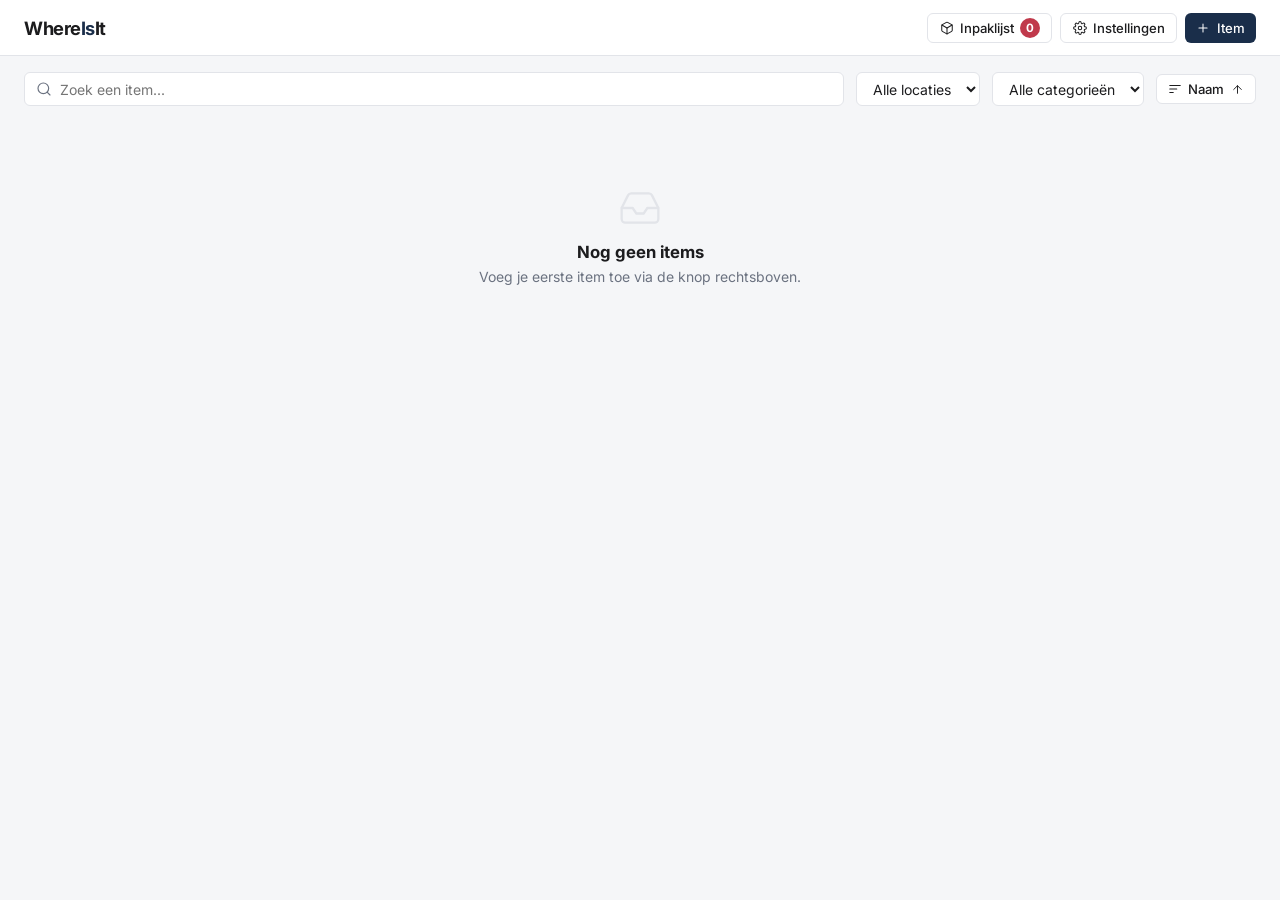
==== commit c04249de: "feat: implement sorting functionality with toggle direction and update UI components" ====
--- a/index.html
+++ b/index.html
@@ -41,10 +41,8 @@
   <div class="sort-wrap">
     <button class="btn btn-ghost btn-sm" id="sortBtn">
       <span class="ic"><svg viewBox="0 0 24 24"><line x1="3" y1="6" x2="21" y2="6"/><line x1="3" y1="12" x2="15" y2="12"/><line x1="3" y1="18" x2="9" y2="18"/></svg></span>
-      <span class="sort-btn-inner"><span id="sortLabel">Naam</span> <span id="sortDir"></span></span>
-    </button>
-    <button class="btn btn-ghost btn-sm" id="sortDirBtn" title="Richting omdraaien" style="padding:0 .5rem">
-      <span id="sortDirIcon"></span>
+      <span id="sortLabel">Naam</span>
+      <span id="sortDir"></span>
     </button>
     <div class="sort-dropdown" id="sortDropdown">
       <div id="sortMenu"></div>
@@ -223,4 +221,4 @@
 <script src="js/ui.js"></script>
 <script src="js/main.js"></script>
 </body>
-</html>
+</html>
--- a/style.css
+++ b/style.css
@@ -101,6 +101,7 @@
 }
 .sort-option:hover  { background: var(--bg); }
 .sort-option.active { font-weight: 600; color: var(--accent); }
+.sort-dir-toggle { display: flex; align-items: center; gap: .5rem; color: var(--text-muted); font-size: .82rem; }
 
 /* ── PACK BANNER ── */
 .pack-banner {
@@ -261,4 +262,4 @@
   .toolbar, .grid { padding-left: 1rem; padding-right: 1rem; }
   .pack-banner { margin-left: 1rem; margin-right: 1rem; }
   .topbar { padding: 0 1rem; }
-}
+}
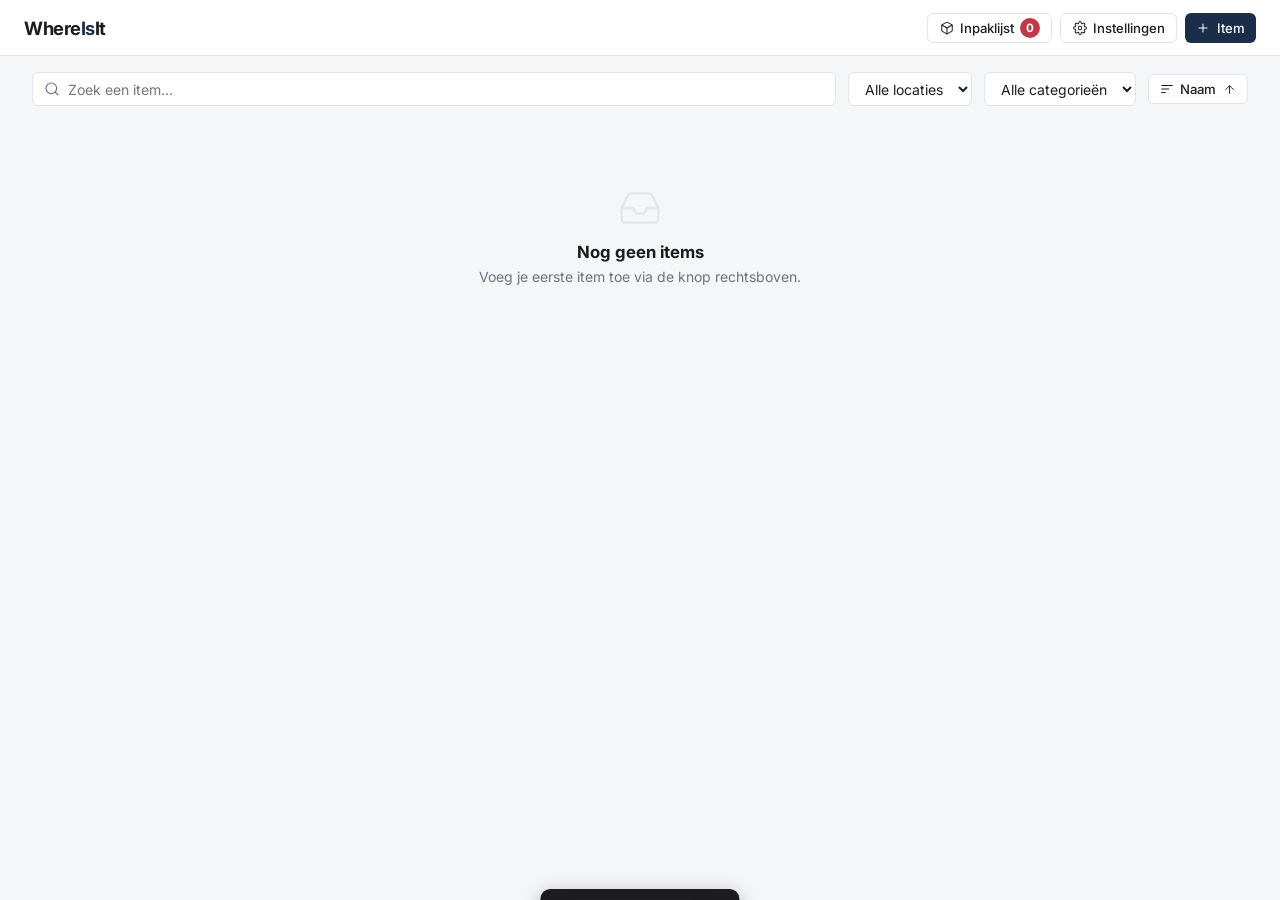
==== commit d785f41b: "feat: add per-item pack destinations, move-all action, undo toast and auto-clear setting" ====
--- a/index.html
+++ b/index.html
@@ -123,16 +123,20 @@
 
 <!-- MODAL: INPAKLIJST -->
 <div class="modal-backdrop" id="packModal">
-  <div class="modal">
+  <div class="modal" style="max-width:520px">
     <div class="modal-header">
       <span class="modal-title">Inpaklijst</span>
       <button class="modal-close" id="packModalClose"><svg viewBox="0 0 24 24"><line x1="18" y1="6" x2="6" y2="18"/><line x1="6" y1="6" x2="18" y2="18"/></svg></button>
     </div>
-    <p style="font-size:.85rem;color:var(--text-muted)">Items die je wil meenemen bij je volgende verhuizing.</p>
+    <p style="font-size:.85rem;color:var(--text-muted)">Kies per item de bestemming en klik op "Verplaats alles" om ze in één keer te verplaatsen.</p>
     <div class="pack-list" id="packList"></div>
     <div class="modal-footer">
       <button class="btn btn-ghost" id="clearPackBtn">Lijst leegmaken</button>
-      <button class="btn btn-primary" id="packModalClose2">Sluiten</button>
+      <button class="btn btn-primary" id="moveAllBtn" style="display:none">
+        <span class="ic"><svg viewBox="0 0 24 24"><line x1="5" y1="12" x2="19" y2="12"/><polyline points="12 5 19 12 12 19"/></svg></span>
+        Verplaats alles
+      </button>
+      <button class="btn btn-ghost" id="packModalClose2">Sluiten</button>
     </div>
   </div>
 </div>
@@ -185,6 +189,16 @@
       </div>
     </div>
 
+    <!-- Inpaklijst -->
+    <div class="settings-section">
+      <div class="modal-section-title">Inpaklijst</div>
+      <label class="toggle-row">
+        <span class="toggle-label">Lijst automatisch leegmaken na "Verplaats alles"</span>
+        <input type="checkbox" id="clearPackAfterMove" class="toggle-input" />
+        <span class="toggle-track"><span class="toggle-thumb"></span></span>
+      </label>
+    </div>
+
     <!-- Im-/export -->
     <div class="settings-section">
       <div class="modal-section-title">Im-/export</div>
@@ -209,6 +223,13 @@
       <button class="btn btn-primary" id="settingsClose">Sluiten</button>
     </div>
   </div>
+</div>
+
+<!-- TOAST -->
+<div class="toast" id="toast">
+  <span id="toastMsg"></span>
+  <button class="toast-undo" id="toastUndo">Ongedaan maken</button>
+  <button class="toast-close" id="toastClose"><svg viewBox="0 0 24 24" fill="none" stroke="currentColor" stroke-width="1.75" stroke-linecap="round" stroke-linejoin="round" width="14" height="14"><line x1="18" y1="6" x2="6" y2="18"/><line x1="6" y1="6" x2="18" y2="18"/></svg></button>
 </div>
 
 <!-- JS: volgorde is belangrijk, afhankelijkheden eerst -->
--- a/style.css
+++ b/style.css
@@ -257,9 +257,212 @@
 /* ── IM/EXPORT ── */
 .export-row { display: flex; gap: .5rem; flex-wrap: wrap; }
 
-/* ── RESPONSIVE ── */
-@media (max-width: 600px) {
-  .toolbar, .grid { padding-left: 1rem; padding-right: 1rem; }
-  .pack-banner { margin-left: 1rem; margin-right: 1rem; }
-  .topbar { padding: 0 1rem; }
+/* ── TOAST ── */
+.toast {
+  position: fixed; bottom: 1.25rem; left: 50%; transform: translateX(-50%) translateY(120%);
+  background: #1c1c1e; color: #fff;
+  padding: .65rem 1rem; border-radius: var(--radius);
+  display: flex; align-items: center; gap: .75rem;
+  font-size: .875rem; white-space: nowrap;
+  box-shadow: 0 4px 20px rgba(0,0,0,.25);
+  z-index: 500; transition: transform .25s cubic-bezier(.34,1.56,.64,1);
+  max-width: calc(100vw - 2rem);
+}
+.toast.show { transform: translateX(-50%) translateY(0); }
+.toast-undo {
+  background: none; border: 1px solid rgba(255,255,255,.35); color: #fff;
+  padding: .25rem .6rem; border-radius: var(--radius-sm);
+  font-size: .8rem; font-weight: 500; cursor: pointer; white-space: nowrap;
+  transition: background .15s;
+}
+.toast-undo:hover { background: rgba(255,255,255,.15); }
+.toast-close {
+  background: none; border: none; color: rgba(255,255,255,.6);
+  cursor: pointer; display: flex; align-items: center; padding: 0; flex-shrink: 0;
+}
+.toast-close:hover { color: #fff; }
+
+/* ── LOCATIE-POPUP ── */
+.pack-popup-wrap { position: relative; }
+.pack-popup {
+  position: absolute; bottom: calc(100% + 6px); left: 50%; transform: translateX(-50%);
+  background: var(--surface); border: 1px solid var(--border);
+  border-radius: var(--radius); box-shadow: 0 4px 20px rgba(0,0,0,.12);
+  min-width: 170px; z-index: 300; overflow: hidden;
+}
+.pack-popup-title {
+  padding: .5rem .75rem .35rem;
+  font-size: .75rem; font-weight: 600; color: var(--text-muted);
+  text-transform: uppercase; letter-spacing: .04em;
+}
+.pack-popup-opt {
+  display: flex; align-items: center; width: 100%; text-align: left;
+  padding: .5rem .75rem; font-size: .875rem; color: var(--text);
+  transition: background .1s; cursor: pointer;
+}
+.pack-popup-opt:hover { background: var(--bg); }
+.pack-popup-opt.active { font-weight: 600; color: var(--accent); }
+.pack-popup-sep { height: 1px; background: var(--border); margin: .25rem 0; }
+.pack-popup-remove { color: #dc2626; }
+.pack-popup-remove:hover { background: #fef2f2; }
+
+/* ── PACK ITEM (uitgebreid met bestemming) ── */
+.pack-item-info { display: flex; flex-direction: column; gap: .1rem; flex: 1; min-width: 0; }
+.pack-item-from { font-size: .75rem; color: var(--text-muted); }
+.pack-item-dest { display: flex; align-items: center; gap: .25rem; flex-shrink: 0; }
+.pack-dest-arrow { color: var(--text-muted); display: flex; }
+.pack-dest-arrow svg { width: 14px; height: 14px; fill: none; stroke: currentColor; stroke-width: 1.75; stroke-linecap: round; stroke-linejoin: round; transform: rotate(-90deg); }
+.pack-dest-select {
+  height: 30px; padding: 0 .5rem;
+  border: 1px solid var(--border); border-radius: var(--radius-sm);
+  font-size: .8rem; color: var(--text); background: var(--surface);
+  outline: none; max-width: 120px;
+}
+.pack-dest-select:focus { border-color: var(--accent); }
+
+/* ── TOGGLE SWITCH ── */
+.toggle-row {
+  display: flex; align-items: center; justify-content: space-between;
+  gap: 1rem; cursor: pointer; padding: .2rem 0;
+}
+.toggle-label { font-size: .875rem; color: var(--text); flex: 1; }
+.toggle-input { display: none; }
+.toggle-track {
+  width: 40px; height: 22px; background: var(--border);
+  border-radius: 99px; flex-shrink: 0; position: relative;
+  transition: background .2s;
+}
+.toggle-input:checked + .toggle-track { background: var(--accent); }
+.toggle-thumb {
+  position: absolute; top: 3px; left: 3px;
+  width: 16px; height: 16px; border-radius: 50%;
+  background: #fff; transition: transform .2s;
+  box-shadow: 0 1px 3px rgba(0,0,0,.2);
+}
+.toggle-input:checked + .toggle-track .toggle-thumb { transform: translateX(18px); }
+
+/* ── RESPONSIVE ──
+   Breakpoints:
+   xs: < 480px   (mobiel)
+   sm: 480-767px (grote telefoon / kleine tablet)
+   md: 768-1023px (tablet / kleine laptop)
+   lg: 1024-1279px (laptop)
+   xl: 1280px+   (desktop)
+─────────────────────────────────────────── */
+
+/* Maximale breedte op grote schermen */
+.topbar-inner,
+.toolbar,
+.grid,
+.pack-banner {
+  max-width: 1600px;
+  margin-left: auto;
+  margin-right: auto;
+}
+
+/* ── DESKTOP (xl: 1280px+) ── */
+@media (min-width: 1280px) {
+  .grid {
+    grid-template-columns: repeat(4, 1fr);
+    padding: 0 2rem 2rem;
+    gap: 1.25rem;
+  }
+  .toolbar { padding: 1rem 2rem; }
+  .pack-banner { margin: 0 2rem .75rem; }
+}
+
+/* ── LAPTOP (lg: 1024–1279px) ── */
+@media (min-width: 1024px) and (max-width: 1279px) {
+  .grid { grid-template-columns: repeat(3, 1fr); }
+}
+
+/* ── TABLET (md: 768–1023px) ── */
+@media (min-width: 768px) and (max-width: 1023px) {
+  .grid { grid-template-columns: repeat(2, 1fr); }
+}
+
+/* ── GROTE TELEFOON / KLEINE TABLET (sm: 480–767px) ── */
+@media (min-width: 480px) and (max-width: 767px) {
+  .grid { grid-template-columns: repeat(2, 1fr); }
+  .toolbar { flex-wrap: wrap; }
+  .search-wrap { flex: 1 1 100%; }
+}
+
+/* ── MOBIEL (xs: < 480px) ── */
+@media (max-width: 479px) {
+  /* Topbar: tekst verbergen, alleen iconen */
+  .topbar { padding: 0 .875rem; }
+  .topbar-logo { font-size: 1rem; }
+  .btn-label { display: none; }
+
+  /* Topbar knoppen smaller */
+  .topbar-actions .btn { width: 34px; padding: 0; justify-content: center; }
+  .topbar-actions .pack-count { position: absolute; top: -4px; right: -4px; }
+  .topbar-actions .btn { position: relative; }
+
+  /* Toolbar: zoekbalk vol breedte, rest eronder */
+  .toolbar {
+    padding: .75rem .875rem;
+    gap: .5rem;
+    flex-wrap: wrap;
+  }
+  .search-wrap { flex: 1 1 100%; }
+  .filter-select { flex: 1; min-width: 0; font-size: .8rem; }
+  .sort-wrap { margin-left: auto; }
+
+  /* Grid: één kolom */
+  .grid {
+    grid-template-columns: 1fr;
+    padding: 0 .875rem 5rem; /* onderin ruimte voor FAB */
+    gap: .75rem;
+  }
+
+  /* Pack banner smaller */
+  .pack-banner {
+    margin: 0 .875rem .5rem;
+    padding: .6rem .875rem;
+    font-size: .85rem;
+  }
+
+  /* Modals: schuiven van onderaf op */
+  .modal-backdrop {
+    align-items: flex-end;
+    padding: 0;
+  }
+  .modal {
+    border-radius: var(--radius) var(--radius) 0 0;
+    max-width: 100%;
+    max-height: 92vh;
+    padding: 1.25rem 1rem 2rem;
+    transform: translateY(100%);
+  }
+  .modal-backdrop.open .modal { transform: translateY(0); }
+
+  /* Formulier: stapel naast elkaar staande velden */
+  .form-row { flex-direction: column; gap: .6rem; }
+
+  /* Settings rijen wrappen */
+  .settings-row { flex-wrap: wrap; }
+  .settings-row .form-input { min-width: 0; }
+
+  /* Export knoppen stapelen */
+  .export-row { flex-direction: column; }
+  .export-row .btn { width: 100%; justify-content: center; }
+
+  /* Floating action button voor item toevoegen */
+  #openAddBtn {
+    position: fixed;
+    bottom: 1.25rem;
+    right: 1.25rem;
+    width: 52px;
+    height: 52px;
+    border-radius: 50%;
+    padding: 0;
+    box-shadow: 0 4px 16px rgba(0,0,0,.2);
+    z-index: 90;
+  }
+  #openAddBtn .ic svg { width: 22px; height: 22px; }
+
+  /* Kaartafbeelding iets kleiner */
+  .card-img { height: 130px; }
 }
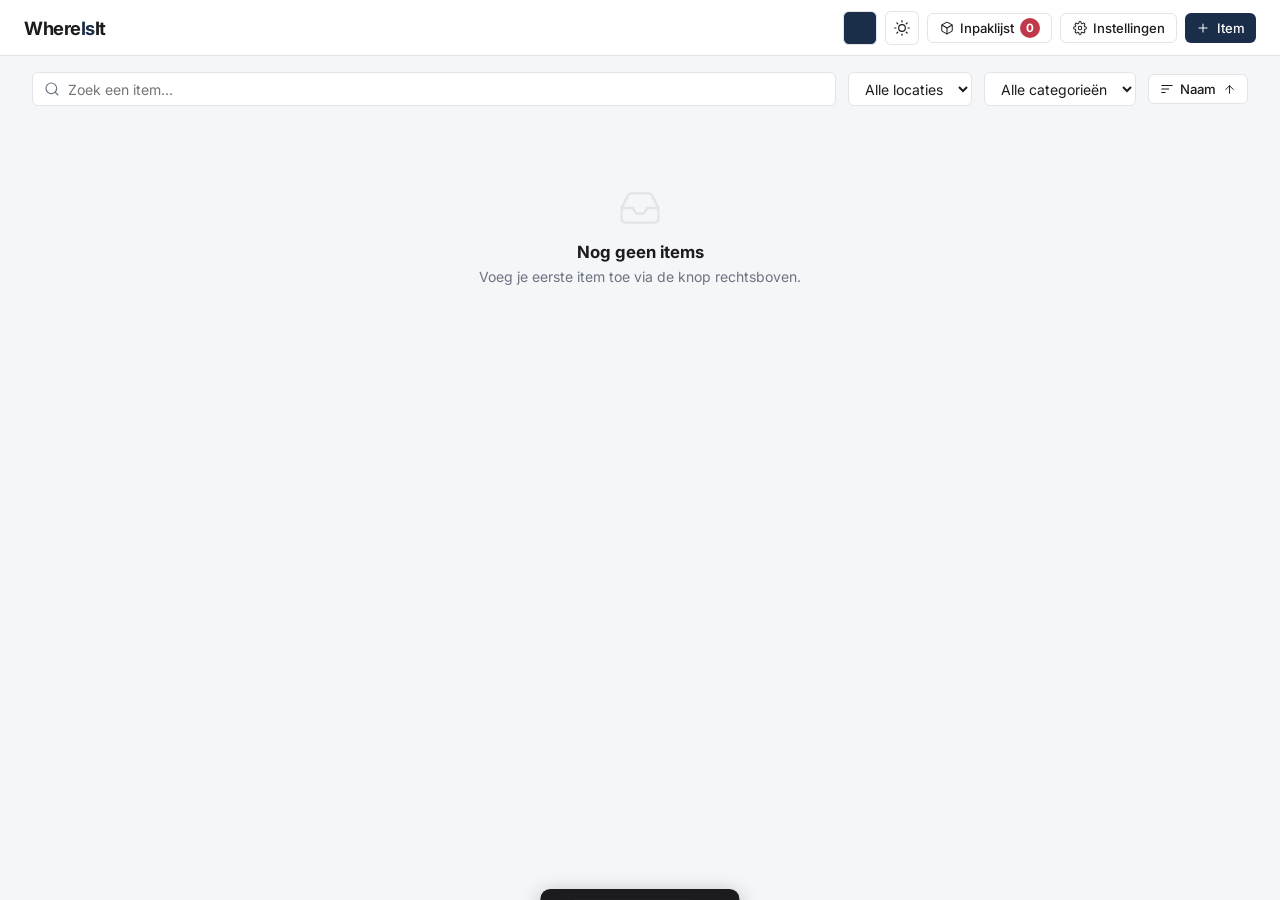
==== commit b09bf54f: "feat: add theme toggle and accent color picker functionality" ====
--- a/index.html
+++ b/index.html
@@ -8,6 +8,16 @@
   <link rel="preconnect" href="https://fonts.gstatic.com" crossorigin />
   <link href="https://fonts.googleapis.com/css2?family=Inter:wght@400;500;600;700&display=swap" rel="stylesheet" />
   <link rel="stylesheet" href="style.css" />
+  <!-- Anti-flicker: thema toepassen vóór de pagina rendert -->
+  <script>
+    (function() {
+      try {
+        const s = JSON.parse(localStorage.getItem('wii_settings') || '{}');
+        if (s.theme === 'dark') document.documentElement.setAttribute('data-theme', 'dark');
+        if (s.accentColor) document.documentElement.style.setProperty('--accent', s.accentColor);
+      } catch(e) {}
+    })();
+  </script>
 </head>
 <body>
 
@@ -15,6 +25,15 @@
 <header class="topbar">
   <div class="topbar-logo">Where<span>Is</span>It</div>
   <div class="topbar-actions">
+    <!-- Accentkleur picker -->
+    <div class="accent-picker-wrap" title="Accentkleur kiezen">
+      <div class="accent-picker-btn" id="accentPickerBtn"></div>
+      <input type="color" id="accentColorInput" />
+    </div>
+    <!-- Licht/donker schakelaar -->
+    <button class="theme-btn" id="themeToggleBtn" title="Thema wisselen">
+      <svg id="themeIcon" viewBox="0 0 24 24"><circle cx="12" cy="12" r="5"/><line x1="12" y1="1" x2="12" y2="3"/><line x1="12" y1="21" x2="12" y2="23"/><line x1="4.22" y1="4.22" x2="5.64" y2="5.64"/><line x1="18.36" y1="18.36" x2="19.78" y2="19.78"/><line x1="1" y1="12" x2="3" y2="12"/><line x1="21" y1="12" x2="23" y2="12"/><line x1="4.22" y1="19.78" x2="5.64" y2="18.36"/><line x1="18.36" y1="5.64" x2="19.78" y2="4.22"/></svg>
+    </button>
     <button class="btn btn-ghost btn-sm" id="openPackingBtn">
       <span class="ic"><svg viewBox="0 0 24 24"><path d="M21 16V8a2 2 0 0 0-1-1.73l-7-4a2 2 0 0 0-2 0l-7 4A2 2 0 0 0 3 8v8a2 2 0 0 0 1 1.73l7 4a2 2 0 0 0 2 0l7-4A2 2 0 0 0 21 16z"/><polyline points="3.27 6.96 12 12.01 20.73 6.96"/><line x1="12" y1="22.08" x2="12" y2="12"/></svg></span>
       Inpaklijst <span class="pack-count" id="packCount">0</span>
@@ -234,6 +253,7 @@
 
 <!-- JS: volgorde is belangrijk, afhankelijkheden eerst -->
 <script src="js/storage.js"></script>
+<script src="js/theme.js"></script>
 <script src="js/locations.js"></script>
 <script src="js/categories.js"></script>
 <script src="js/items.js"></script>
--- a/style.css
+++ b/style.css
@@ -1,14 +1,38 @@
 /* ── THEME TOKENS ── */
 :root {
+  /* Licht thema (standaard) */
   --bg:         #f5f6f8;
   --surface:    #ffffff;
+  --surface-2:  #f0f1f4;
   --border:     #e2e4e9;
   --text:       #1c1c1e;
   --text-muted: #6b7280;
   --shadow:     0 1px 4px rgba(0,0,0,.08);
-  --accent:     #1a2e4a;
+
+  /* Accentkleur — aanpasbaar via kleurpicker */
+  --accent:         #1a2e4a;
+  --accent-contrast: #ffffff; /* tekst op accentkleur achtergrond */
+
   --radius:     10px;
   --radius-sm:  6px;
+}
+
+/* ── DONKER THEMA ── */
+[data-theme="dark"] {
+  --bg:         #0f1117;
+  --surface:    #1a1d27;
+  --surface-2:  #22263a;
+  --border:     #2e3348;
+  --text:       #e8eaf0;
+  --text-muted: #8b92a8;
+  --shadow:     0 1px 4px rgba(0,0,0,.35);
+}
+
+/* Zorgt dat inputs en selects in donker thema ook de juiste kleuren krijgen */
+[data-theme="dark"] input,
+[data-theme="dark"] select,
+[data-theme="dark"] textarea {
+  color-scheme: dark;
 }
 
 /* ── RESET ── */
@@ -58,7 +82,7 @@
   display: inline-flex; align-items: center; justify-content: center;
   color: var(--text-muted); transition: background .15s, color .15s; flex-shrink: 0;
 }
-.icon-btn:hover { background: var(--bg); color: var(--text); }
+.icon-btn:hover { background: var(--surface-2); color: var(--text); }
 .icon-btn.pack-active { color: var(--accent); }
 .icon-btn svg { width: 14px; height: 14px; fill: none; stroke: currentColor; stroke-width: 1.75; stroke-linecap: round; stroke-linejoin: round; }
 
@@ -99,7 +123,7 @@
   padding: .55rem .9rem; font-size: .875rem; color: var(--text);
   transition: background .1s;
 }
-.sort-option:hover  { background: var(--bg); }
+.sort-option:hover  { background: var(--surface-2); }
 .sort-option.active { font-weight: 600; color: var(--accent); }
 .sort-dir-toggle { display: flex; align-items: center; gap: .5rem; color: var(--text-muted); font-size: .82rem; }
 
@@ -135,7 +159,7 @@
 }
 .card:hover { transform: translateY(-2px); box-shadow: 0 4px 12px rgba(0,0,0,.1); }
 .card-img {
-  width: 100%; height: 150px; background: var(--bg);
+  width: 100%; height: 150px; background: var(--surface-2);
   display: flex; align-items: center; justify-content: center; color: var(--text-muted);
 }
 .card-img img { width: 100%; height: 100%; object-fit: cover; }
@@ -154,7 +178,7 @@
   padding: .2rem .55rem; border-radius: 99px; font-size: .74rem; font-weight: 500;
 }
 .tag svg { width: 11px; height: 11px; fill: none; stroke: currentColor; stroke-width: 1.75; stroke-linecap: round; stroke-linejoin: round; }
-.tag-cat { background: var(--bg); color: var(--text-muted); border: 1px solid var(--border); }
+.tag-cat { background: var(--surface-2); color: var(--text-muted); border: 1px solid var(--border); }
 
 /* ── EMPTY STATE ── */
 .empty { grid-column: 1 / -1; text-align: center; padding: 4rem 1rem; color: var(--text-muted); }
@@ -216,7 +240,7 @@
   border: 2px dashed var(--border); border-radius: var(--radius-sm);
   display: flex; flex-direction: column; align-items: center; justify-content: center;
   gap: .4rem; color: var(--text-muted); font-size: .84rem;
-  cursor: pointer; overflow: hidden; position: relative; background: var(--bg);
+  cursor: pointer; overflow: hidden; position: relative; background: var(--surface-2);
 }
 .img-preview img { position: absolute; inset: 0; width: 100%; height: 100%; object-fit: cover; }
 .img-preview input[type=file] { position: absolute; inset: 0; opacity: 0; cursor: pointer; }
@@ -226,7 +250,7 @@
 .pack-list { display: flex; flex-direction: column; gap: .5rem; max-height: 50vh; overflow-y: auto; }
 .pack-item {
   display: flex; align-items: center; gap: .75rem;
-  padding: .6rem .75rem; background: var(--bg); border-radius: var(--radius-sm);
+  padding: .6rem .75rem; background: var(--surface-2); border-radius: var(--radius-sm);
 }
 .pack-item-icon { color: var(--text-muted); display: flex; }
 .pack-item-icon svg { width: 16px; height: 16px; fill: none; stroke: currentColor; stroke-width: 1.75; stroke-linecap: round; stroke-linejoin: round; }
@@ -237,7 +261,7 @@
 .history-list { display: flex; flex-direction: column; gap: .5rem; max-height: 50vh; overflow-y: auto; }
 .history-item {
   display: flex; align-items: flex-start; gap: .6rem;
-  padding: .6rem .75rem; background: var(--bg); border-radius: var(--radius-sm);
+  padding: .6rem .75rem; background: var(--surface-2); border-radius: var(--radius-sm);
   font-size: .875rem; color: var(--text-muted);
 }
 .history-item .ic { margin-top: 1px; flex-shrink: 0; }
@@ -253,6 +277,28 @@
 }
 .settings-add-row { display: flex; gap: .5rem; }
 .settings-add-row .form-input { flex: 1; }
+
+/* ── THEMA-KNOP ── */
+.theme-btn {
+  width: 34px; height: 34px;
+  border-radius: var(--radius-sm);
+  display: inline-flex; align-items: center; justify-content: center;
+  border: 1px solid var(--border); background: var(--surface); color: var(--text);
+  transition: background .15s, color .15s;
+}
+.theme-btn:hover { background: var(--surface-2); }
+.theme-btn svg { width: 16px; height: 16px; fill: none; stroke: currentColor; stroke-width: 1.75; stroke-linecap: round; stroke-linejoin: round; }
+
+/* Accentkleur-picker wrapper */
+.accent-picker-wrap { position: relative; width: 34px; height: 34px; }
+.accent-picker-wrap input[type=color] {
+  position: absolute; inset: 0; opacity: 0; cursor: pointer; width: 100%; height: 100%;
+}
+.accent-picker-btn {
+  width: 34px; height: 34px; border-radius: var(--radius-sm);
+  border: 1px solid var(--border); background: var(--accent);
+  pointer-events: none; display: block;
+}
 
 /* ── IM/EXPORT ── */
 .export-row { display: flex; gap: .5rem; flex-wrap: wrap; }
@@ -300,7 +346,7 @@
   padding: .5rem .75rem; font-size: .875rem; color: var(--text);
   transition: background .1s; cursor: pointer;
 }
-.pack-popup-opt:hover { background: var(--bg); }
+.pack-popup-opt:hover { background: var(--surface-2); }
 .pack-popup-opt.active { font-weight: 600; color: var(--accent); }
 .pack-popup-sep { height: 1px; background: var(--border); margin: .25rem 0; }
 .pack-popup-remove { color: #dc2626; }
